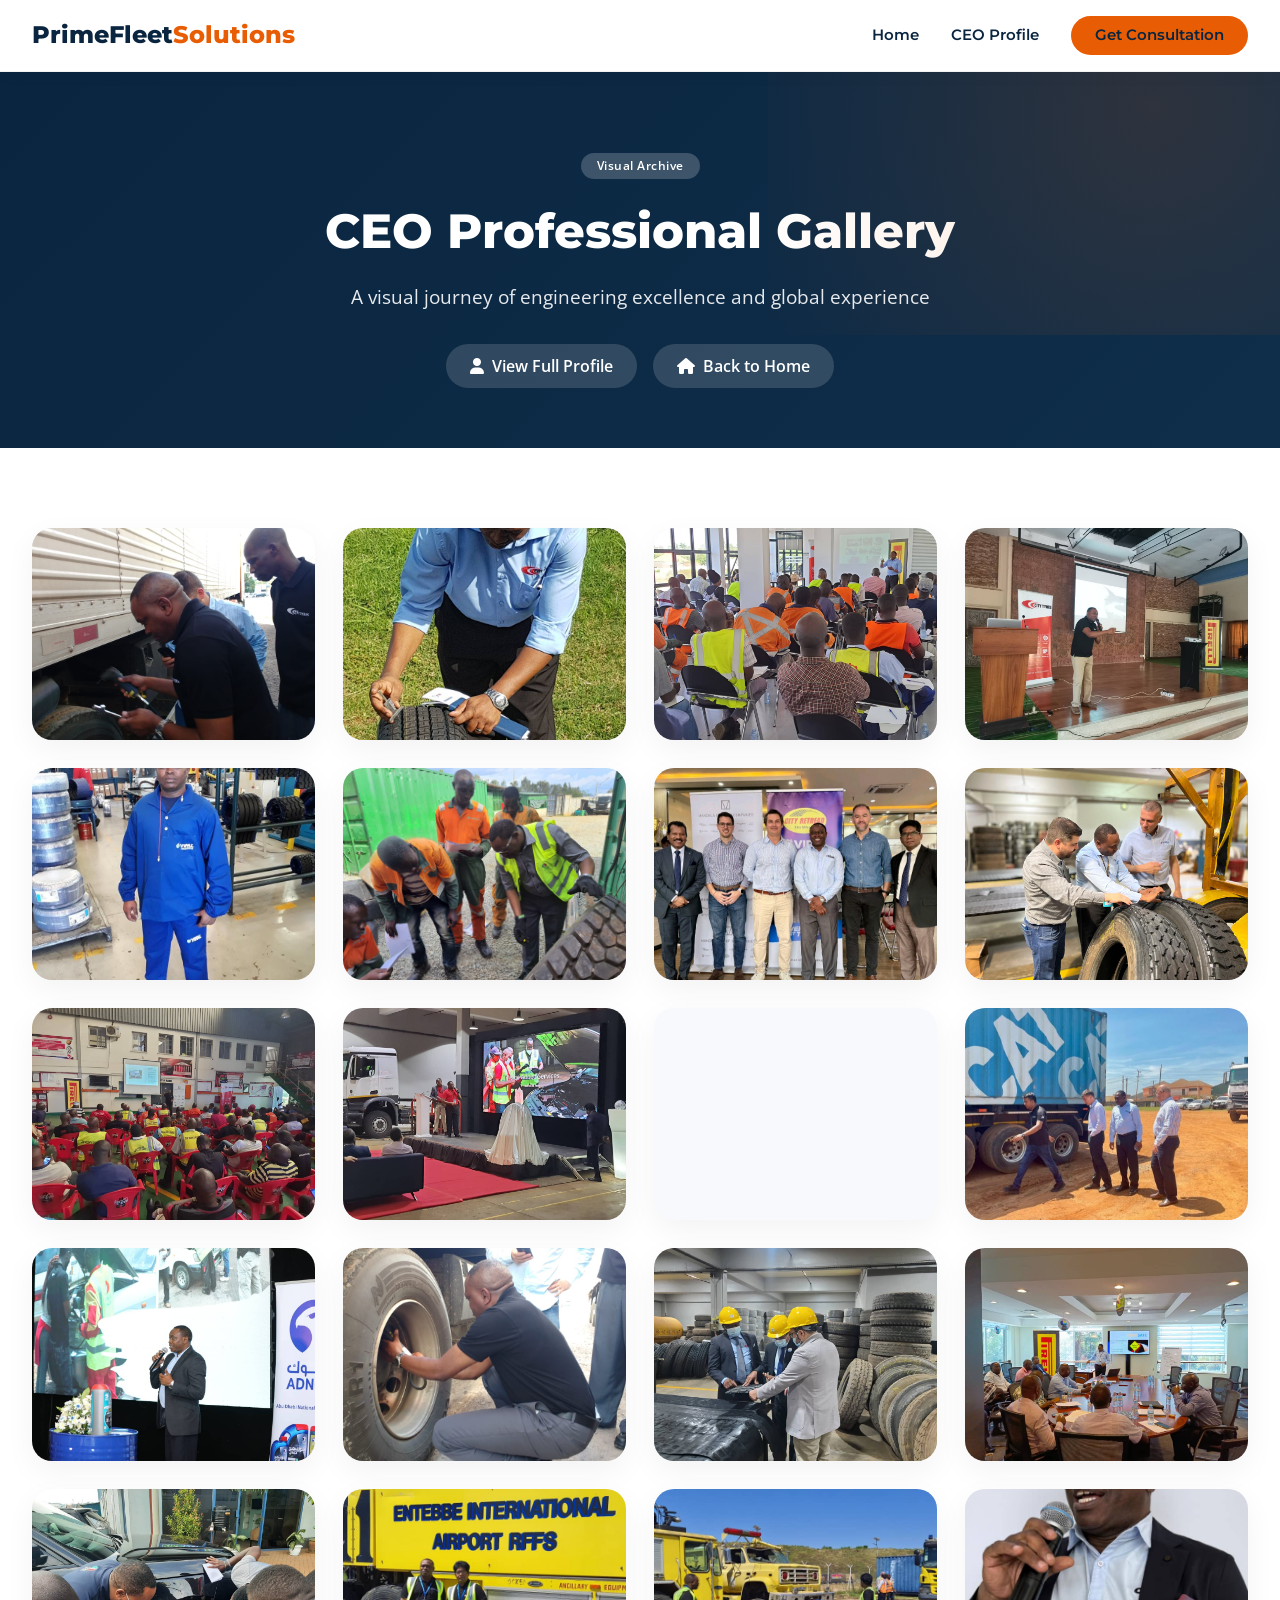
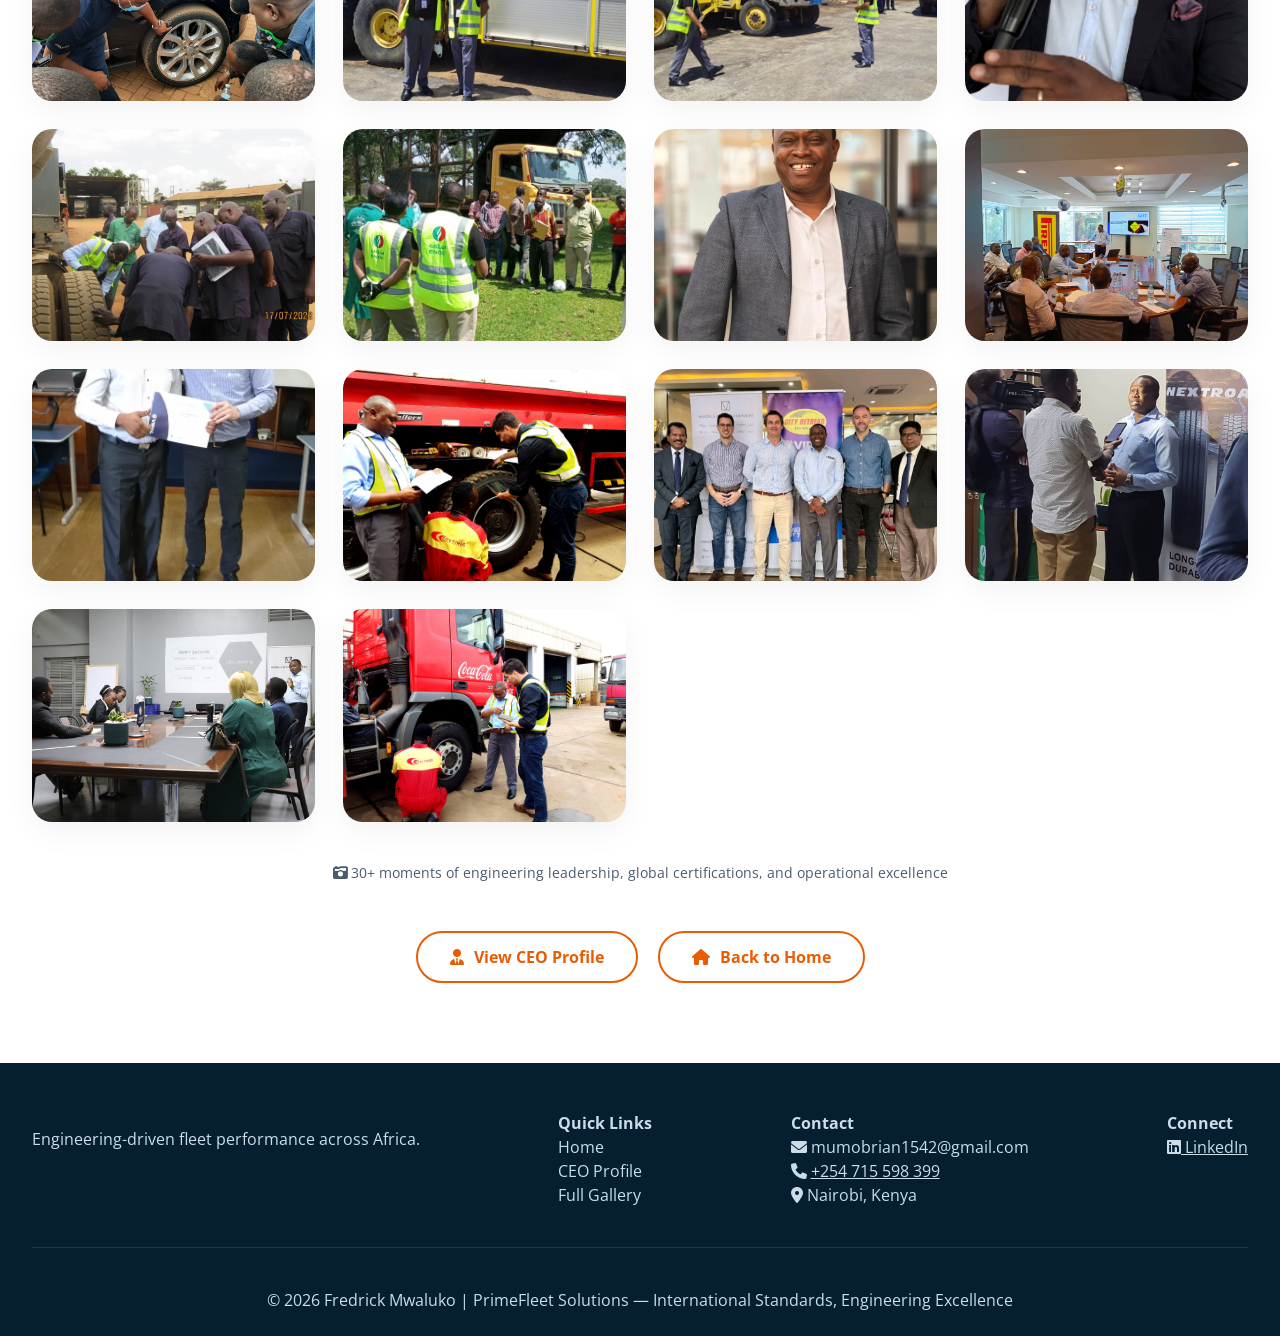
==== ceo-gallery.html @ c5e698d7 "new changes" ====
<!DOCTYPE html>
<html lang="en">
<head>
  <meta charset="UTF-8">
  <meta name="viewport" content="width=device-width, initial-scale=1.0, viewport-fit=cover">
  <title>CEO Professional Gallery | Fredrick Mwaluko | PrimeFleet Solutions</title>
  
  <link href="https://fonts.googleapis.com/css2?family=Montserrat:wght@500;600;700;800;900&family=Open+Sans:wght@300;400;500;600;700&display=swap" rel="stylesheet">
  <link rel="stylesheet" href="https://cdnjs.cloudflare.com/ajax/libs/font-awesome/6.0.0-beta3/css/all.min.css">
  
  <style>
    * {
      margin: 0;
      padding: 0;
      box-sizing: border-box;
    }

    body {
      font-family: 'Open Sans', sans-serif;
      background-color: #ffffff;
      color: #1A2C3E;
      line-height: 1.5;
      scroll-behavior: smooth;
      -webkit-font-smoothing: antialiased;
    }

    /* Typography */
    h1, h2, h3, .logo-text, .nav-links a, .btn {
      font-family: 'Montserrat', sans-serif;
      font-weight: 700;
    }

    .container {
      max-width: 1400px;
      margin: 0 auto;
      padding: 0 32px;
    }

    :root {
      --deep-blue: #0A2540;
      --deep-blue-dark: #051e30;
      --orange: #E85D04;
      --orange-hover: #d35400;
      --gray-light: #F7F9FC;
      --gray-border: #E9EDF2;
      --slate: #4A5B6E;
      --shadow-sm: 0 10px 30px rgba(0,0,0,0.05);
      --shadow-md: 0 20px 40px rgba(0,0,0,0.1);
    }

    /* Navbar */
    .navbar {
      position: sticky;
      top: 0;
      background: rgba(255,255,255,0.98);
      backdrop-filter: blur(8px);
      box-shadow: 0 2px 20px rgba(0,0,0,0.03);
      z-index: 1000;
      padding: 16px 0;
      border-bottom: 1px solid rgba(0,0,0,0.05);
    }

    .nav-container {
      display: flex;
      justify-content: space-between;
      align-items: center;
      flex-wrap: wrap;
    }

    .logo {
      display: flex;
      align-items: center;
      gap: 12px;
      text-decoration: none;
    }

    .logo img {
      width: 42px;
      height: 42px;
      object-fit: contain;
    }

    .logo-text {
      font-size: 1.5rem;
      font-weight: 800;
      color: var(--deep-blue);
    }

    .logo-text span {
      color: var(--orange);
    }

    .nav-links {
      display: flex;
      gap: 32px;
      align-items: center;
    }

    .nav-links a {
      text-decoration: none;
      font-weight: 600;
      color: var(--deep-blue);
      transition: 0.2s;
      font-size: 0.95rem;
    }

    .nav-links a:hover {
      color: var(--orange);
    }

    .btn-primary-sm {
      background: var(--orange);
      color: white;
      border: none;
      padding: 8px 24px;
      border-radius: 40px;
      font-weight: 700;
      cursor: pointer;
      transition: all 0.25s ease;
      text-decoration: none;
      font-size: 0.9rem;
      display: inline-block;
    }

    .btn-primary-sm:hover {
      background: var(--orange-hover);
      transform: translateY(-2px);
    }

    /* Hero Section */
    .gallery-hero {
      background: linear-gradient(135deg, #0A2540 0%, #0F2E4A 100%);
      color: white;
      padding: 80px 0 60px;
      text-align: center;
      position: relative;
      overflow: hidden;
    }

    .gallery-hero::before {
      content: "";
      position: absolute;
      top: -50%;
      right: -20%;
      width: 60%;
      height: 120%;
      background: radial-gradient(circle, rgba(232,93,4,0.15), transparent);
      pointer-events: none;
    }

    .gallery-hero h1 {
      font-size: 3rem;
      font-weight: 800;
      margin-bottom: 16px;
    }

    .gallery-hero .subtitle {
      font-size: 1.2rem;
      opacity: 0.9;
      max-width: 700px;
      margin: 0 auto;
    }

    .back-link {
      display: inline-flex;
      align-items: center;
      gap: 8px;
      background: rgba(255,255,255,0.15);
      padding: 10px 24px;
      border-radius: 40px;
      color: white;
      text-decoration: none;
      margin-top: 32px;
      transition: background 0.2s;
      font-weight: 600;
    }

    .back-link:hover {
      background: rgba(255,255,255,0.25);
    }

    /* Gallery Grid */
    .gallery-section {
      padding: 80px 0;
      background: #ffffff;
    }

    .gallery-grid {
      display: grid;
      grid-template-columns: repeat(4, 1fr);
      gap: 28px;
    }

    /* Gallery Item */
    .gallery-item {
      position: relative;
      border-radius: 20px;
      overflow: hidden;
      box-shadow: var(--shadow-sm);
      cursor: pointer;
      background: var(--gray-light);
      transition: all 0.4s cubic-bezier(0.2, 0.9, 0.4, 1.1);
      aspect-ratio: 4 / 3;
    }

    .gallery-item img {
      width: 100%;
      height: 100%;
      object-fit: cover;
      display: block;
      transition: transform 0.6s ease;
    }

    .gallery-item:hover {
      transform: translateY(-6px);
      box-shadow: var(--shadow-md);
    }

    .gallery-item:hover img {
      transform: scale(1.05);
    }

    .gallery-overlay {
      position: absolute;
      bottom: 0;
      left: 0;
      right: 0;
      background: linear-gradient(to top, rgba(10,37,64,0.85), transparent);
      padding: 20px 16px 12px;
      transform: translateY(100%);
      transition: transform 0.3s ease;
      pointer-events: none;
    }

    .gallery-item:hover .gallery-overlay {
      transform: translateY(0);
    }

    .gallery-caption {
      color: white;
      font-size: 0.85rem;
      font-weight: 600;
      letter-spacing: 0.3px;
      display: flex;
      align-items: center;
      gap: 8px;
    }

    .gallery-caption i {
      font-size: 0.75rem;
      color: var(--orange);
    }

    /* Lightbox Modal */
    .lightbox-modal {
      position: fixed;
      top: 0;
      left: 0;
      width: 100%;
      height: 100%;
      background: rgba(0, 0, 0, 0.94);
      z-index: 10000;
      display: flex;
      align-items: center;
      justify-content: center;
      cursor: pointer;
      animation: fadeIn 0.25s ease;
      backdrop-filter: blur(4px);
    }

    .lightbox-close {
      position: absolute;
      top: 25px;
      right: 35px;
      color: white;
      font-size: 2.5rem;
      cursor: pointer;
      z-index: 10001;
      transition: transform 0.2s, opacity 0.2s;
      opacity: 0.8;
    }

    .lightbox-close:hover {
      transform: scale(1.1);
      opacity: 1;
    }

    .lightbox-image-container {
      max-width: 90vw;
      max-height: 90vh;
      display: flex;
      align-items: center;
      justify-content: center;
    }

    .lightbox-image {
      max-width: 100%;
      max-height: 90vh;
      border-radius: 12px;
      box-shadow: 0 20px 40px rgba(0,0,0,0.4);
      object-fit: contain;
    }

    .lightbox-caption {
      position: absolute;
      bottom: 25px;
      left: 0;
      right: 0;
      text-align: center;
      color: rgba(255,255,255,0.9);
      font-size: 0.9rem;
      background: rgba(0,0,0,0.6);
      padding: 8px 20px;
      width: fit-content;
      margin: 0 auto;
      border-radius: 40px;
      font-weight: 500;
      backdrop-filter: blur(5px);
    }

    @keyframes fadeIn {
      from { opacity: 0; }
      to { opacity: 1; }
    }

    /* Footer */
    footer {
      background: var(--deep-blue-dark);
      color: #cbdde9;
      padding: 48px 0 24px;
    }

    .footer-content {
      display: flex;
      justify-content: space-between;
      flex-wrap: wrap;
      gap: 40px;
    }

    .footer-bottom {
      text-align: center;
      padding-top: 40px;
      border-top: 1px solid rgba(255,255,255,0.1);
      margin-top: 40px;
    }

    /* Responsive */
    @media (max-width: 1200px) {
      .gallery-grid {
        grid-template-columns: repeat(3, 1fr);
        gap: 24px;
      }
    }

    @media (max-width: 900px) {
      .container {
        padding: 0 24px;
      }
      .gallery-hero h1 {
        font-size: 2.2rem;
      }
      .gallery-grid {
        grid-template-columns: repeat(2, 1fr);
        gap: 20px;
      }
      .nav-links {
        gap: 20px;
      }
    }

    @media (max-width: 600px) {
      .gallery-grid {
        grid-template-columns: 1fr;
        gap: 24px;
      }
      .nav-links a {
        font-size: 0.85rem;
      }
      .logo-text {
        font-size: 1.2rem;
      }
    }

    .btn-back-bottom {
      text-align: center;
      margin-top: 48px;
    }

    .btn-outline-back {
      display: inline-flex;
      align-items: center;
      gap: 10px;
      background: transparent;
      border: 2px solid var(--orange);
      color: var(--orange);
      padding: 12px 32px;
      border-radius: 40px;
      font-weight: 700;
      text-decoration: none;
      transition: all 0.2s;
    }

    .btn-outline-back:hover {
      background: var(--orange);
      color: white;
    }

    .section-badge {
      display: inline-block;
      background: var(--gray-light);
      border-radius: 40px;
      padding: 4px 16px;
      font-size: 0.75rem;
      font-weight: 600;
      color: var(--orange);
      margin-bottom: 16px;
      letter-spacing: 0.5px;
    }

    .stat-note {
      text-align: center;
      margin-top: 40px;
      color: var(--slate);
      font-size: 0.9rem;
    }
  </style>
</head>
<body>

  <!-- Navigation with links to all pages -->
  <nav class="navbar">
    <div class="container nav-container">
      <a href="index.html" class="logo">
        <img src="image 1.png" alt="PrimeFleet Logo" onerror="this.style.display='none'">
        <div class="logo-text">PrimeFleet<span>Solutions</span></div>
      </a>
      <div class="nav-links">
        <a href="index.html">Home</a>
        <a href="ceos-profile.html">CEO Profile</a>
        <a href="ceos-profile.html#contact" class="btn-primary-sm">Get Consultation</a>
      </div>
    </div>
  </nav>

  <!-- Hero Header -->
  <div class="gallery-hero">
    <div class="container">
      <div class="section-badge" style="background: rgba(255,255,255,0.2); color: white;">Visual Archive</div>
      <h1>CEO Professional Gallery</h1>
      <p class="subtitle">A visual journey of engineering excellence and global experience</p>
      <div style="display: flex; gap: 16px; justify-content: center; flex-wrap: wrap;">
        <a href="ceo-profile.html" class="back-link"><i class="fas fa-user"></i> View Full Profile</a>
        <a href="index.html" class="back-link"><i class="fas fa-home"></i> Back to Home</a>
      </div>
    </div>
  </div>

  <!-- Gallery Section -->
  <section class="gallery-section">
    <div class="container">
      <div class="gallery-grid" id="galleryGrid">
        <!-- 30 professional images with captions -->
        <div class="gallery-item" data-caption="Fleet Inspection – Kenya">
          <img src="image 36.jpeg" alt="Fredrick Mwaluko conducting fleet inspection in Kenya" loading="lazy" onerror="this.src='https://placehold.co/600x450/0A2540/FFFFFF?text=Fleet+Inspection'">
          <div class="gallery-overlay"><div class="gallery-caption"><i class="fas fa-hard-hat"></i></div></div>
        </div>
        <div class="gallery-item" data-caption="International Certification – ENOC Dubai">
          <img src="image 37.jpeg" alt="Fredrick receiving ENOC certification in Dubai" loading="lazy" onerror="this.src='https://placehold.co/600x450/0A2540/FFFFFF?text=ENOC+Certification'">
          <div class="gallery-overlay"><div class="gallery-caption"><i class="fas fa-award"></i></div></div>
        </div>
        <div class="gallery-item" data-caption="Tyre Engineering Workshop – South Africa">
          <img src="image 38.jpeg" alt="Bridgestone tyre management training South Africa" loading="lazy" onerror="this.src='https://placehold.co/600x450/0A2540/FFFFFF?text=Bridgestone+Training'">
          <div class="gallery-overlay"><div class="gallery-caption"><i class="fas fa-chalkboard-user"></i></div></div>
        </div>
        <div class="gallery-item" data-caption="Keynote Speech – Transport Summit">
          <img src="IMAGE 19.jpeg" alt="Fredrick Mwaluko speaking at African transport summit" loading="lazy" onerror="this.src='https://placehold.co/600x450/0A2540/FFFFFF?text=Leadership+Summit'">
          <div class="gallery-overlay"><div class="gallery-caption"><i class="fas fa-microphone-alt"></i></div></div>
        </div>
        <div class="gallery-item" data-caption="Vipal Retreading Training – Brazil">
          <img src="IMAGE 7.jpeg" alt="Vipal Borrachas retreading course Brazil" loading="lazy" onerror="this.src='https://placehold.co/600x450/0A2540/FFFFFF?text=Vipal+Brazil'">
          <div class="gallery-overlay"><div class="gallery-caption"><i class="fas fa-sync-alt"></i> </div></div>
        </div>
        <div class="gallery-item" data-caption="On-Site Tyre Diagnostics">
          <img src="IMAGE 34.jpeg" alt="Tyre failure analysis at logistics depot" loading="lazy" onerror="this.src='https://placehold.co/600x450/0A2540/FFFFFF?text=Tyre+Forensics'">
          <div class="gallery-overlay"><div class="gallery-caption"><i class="fas fa-search"></i></div></div>
        </div>
        <div class="gallery-item" data-caption="Mandela Group Technical Review">
          <img src="image 39.jpeg" alt="Technical meeting at Mandela Group headquarters" loading="lazy" onerror="this.src='https://placehold.co/600x450/0A2540/FFFFFF?text=Mandela+Group'">
          <div class="gallery-overlay"><div class="gallery-caption"><i class="fas fa-chart-line"></i> Performance Review</div></div>
        </div>
        <div class="gallery-item" data-caption="Pirelli Tyre Campus – Turkey">
          <img src="IMAGE 30.jpeg" alt="Pirelli tyre engineering training Turkey" loading="lazy" onerror="this.src='https://placehold.co/600x450/0A2540/FFFFFF?text=Pirelli+Campus'">
          <div class="gallery-overlay"><div class="gallery-caption"><i class="fas fa-industry"></i> Pirelli Campus – Turkey</div></div>
        </div>
        <div class="gallery-item" data-caption="Driver Safety Workshop">
          <img src="IMAGE 24.jpeg" alt="Fredrick leading driver safety training session" loading="lazy" onerror="this.src='https://placehold.co/600x450/0A2540/FFFFFF?text=Driver+Safety'">
          <div class="gallery-overlay"><div class="gallery-caption"><i class="fas fa-shield-alt"></i> Safety Workshop</div></div>
        </div>
        <div class="gallery-item" data-caption="PrimeFleet Consulting Session">
          <img src="image 40.jpeg" alt="CEO consulting for logistics optimization" loading="lazy" onerror="this.src='https://placehold.co/600x450/0A2540/FFFFFF?text=Fleet+Consulting'">
          <div class="gallery-overlay"><div class="gallery-caption"><i class="fas fa-handshake"></i> Strategic Consulting</div></div>
        </div>
        <div class="gallery-item" data-caption="">
          <img src="image 6.jpeg" alt="Kumho tyre technical training South Africa" loading="lazy" onerror="this.src='https://placehold.co/600x450/0A2540/FFFFFF?text=Kumho+Africa'">
          <div class="gallery-overlay"><div class="gallery-caption"><i class="fas fa-certificate"></i> </div></div>
        </div>
        <div class="gallery-item" data-caption="Mercedes-Benz Truck Systems">
          <img src="image 42.jpeg" alt="Mercedes-Benz truck systems training Tanzania" loading="lazy" onerror="this.src='https://placehold.co/600x450/0A2540/FFFFFF?text=Mercedes+Truck'">
          <div class="gallery-overlay"><div class="gallery-caption"><i class="fas fa-truck"></i> MB Truck Systems</div></div>
        </div>
        <div class="gallery-item" data-caption="CPK Analysis Presentation">
          <img src="IMAGE 21.jpeg" alt="Cost per kilometer strategy presentation" loading="lazy" onerror="this.src='https://placehold.co/600x450/0A2540/FFFFFF?text=CPK+Strategy'">
          <div class="gallery-overlay"><div class="gallery-caption"><i class="fas fa-chart-simple"></i> CPK Optimization</div></div>
        </div>
        <div class="gallery-item" data-caption="Field Work – East Africa">
          <img src="image 43.jpeg" alt="Fredrick inspecting fleet in East Africa field operation" loading="lazy" onerror="this.src='https://placehold.co/600x450/0A2540/FFFFFF?text=Field+Work'">
          <div class="gallery-overlay"><div class="gallery-caption"><i class="fas fa-map-marker-alt"></i> Field Ops – Tanzania</div></div>
        </div>
        <div class="gallery-item" data-caption="Retreading Plant Tour">
          <img src="image 44.jpeg" alt="Vipal retreading facility tour" loading="lazy" onerror="this.src='https://placehold.co/600x450/0A2540/FFFFFF?text=Retreading+Plant'">
          <div class="gallery-overlay"><div class="gallery-caption"><i class="fas fa-factory"></i> Retread Facility</div></div>
        </div>
        <div class="gallery-item" data-caption="International Fleet Conference">
          <img src="image 45.jpeg" alt="CEO panel discussion at global fleet conference" loading="lazy" onerror="this.src='https://placehold.co/600x450/0A2540/FFFFFF?text=Fleet+Conference'">
          <div class="gallery-overlay"><div class="gallery-caption"><i class="fas fa-globe"></i> Global Fleet Forum</div></div>
        </div>
        <div class="gallery-item" data-caption="">
          <img src="image 46.jpeg" alt="Tyre lifecycle assessment workshop" loading="lazy" onerror="this.src='https://placehold.co/600x450/0A2540/FFFFFF?text=Tyre+Lifecycle'">
          <div class="gallery-overlay"><div class="gallery-caption"><i class="fas fa-chart-gantt"></i> </div></div>
        </div>
        <div class="gallery-item" data-caption="">
          <img src="IMAGE 28.jpeg" alt="Fredrick receiving industry excellence award" loading="lazy" onerror="this.src='https://placehold.co/600x450/0A2540/FFFFFF?text=Industry+Award'">
          <div class="gallery-overlay"><div class="gallery-caption"><i class="fas fa-trophy"></i></div></div>
        </div>
        <div class="gallery-item" data-caption="Fleet  Review">
          <img src="image 47.jpeg" alt="Fleet telematics data analysis" loading="lazy" onerror="this.src='https://placehold.co/600x450/0A2540/FFFFFF?text=Telematics'">
          <div class="gallery-overlay"><div class="gallery-caption"><i class="fas fa-microchip"></i></div></div>
        </div>
        <div class="gallery-item" data-caption="PrimeFleet Team Leadership">
          <img src="IMAGE 2.jpeg" alt="CEO leading PrimeFleet team meeting" loading="lazy" onerror="this.src='https://placehold.co/600x450/0A2540/FFFFFF?text=Team+Leadership'">
          <div class="gallery-overlay"><div class="gallery-caption"><i class="fas fa-users"></i> Leadership Moment</div></div>
        </div>
        <div class="gallery-item" data-caption="Mining Fleet Optimization">
          <img src="image 48.jpeg" alt="Heavy duty mining fleet assessment" loading="lazy" onerror="this.src='https://placehold.co/600x450/0A2540/FFFFFF?text=Mining+Fleet'">
          <div class="gallery-overlay"><div class="gallery-caption"><i class="fas fa-hard-hat"></i></div></div>
        </div>
        <div class="gallery-item" data-caption="ENOC ">
          <img src="image 49.jpeg" alt="ENOC lubrication technical session Dubai" loading="lazy" onerror="this.src='https://placehold.co/600x450/0A2540/FFFFFF?text=ENOC+Lubrication'">
          <div class="gallery-overlay"><div class="gallery-caption"><i class="fas fa-oil-can"></i></div></div>
        </div>
        <div class="gallery-item" data-caption="Cross-Border Transport Forum">
          <img src="IMAGE 15.jpeg" alt="East African cross-border logistics forum" loading="lazy" onerror="this.src='https://placehold.co/600x450/0A2540/FFFFFF?text=Transport+Forum'">
          <div class="gallery-overlay"><div class="gallery-caption"><i class="fas fa-border-all"></i> Cross-Border Ops</div></div>
        </div>
        <div class="gallery-item" data-caption="Technical Workshop – Safety Systems">
          <img src="image 41.jpeg" alt="Fleet safety systems installation training" loading="lazy" onerror="this.src='https://placehold.co/600x450/0A2540/FFFFFF?text=Safety+Systems'">
          <div class="gallery-overlay"><div class="gallery-caption"><i class="fas fa-car-crash"></i> Safety Protocols</div></div>
        </div>
        <div class="gallery-item" data-caption="Global Certification Achievement">
          <img src="image 50.jpeg" alt="Fredrick with international certification cohort" loading="lazy" onerror="this.src='https://placehold.co/600x450/0A2540/FFFFFF?text=Global+Cert'">
          <div class="gallery-overlay"><div class="gallery-caption"><i class="fas fa-graduation-cap"></i> Certifications</div></div>
        </div>
        <div class="gallery-item" data-caption="Fleet Maintenance Audit">
          <img src="image 51.jpeg" alt="Comprehensive fleet maintenance audit" loading="lazy" onerror="this.src='https://placehold.co/600x450/0A2540/FFFFFF?text=Maintenance+Audit'">
          <div class="gallery-overlay"><div class="gallery-caption"><i class="fas fa-clipboard-list"></i> Audit Excellence</div></div>
        </div>
        <div class="gallery-item" data-caption="PrimeFleet Solutions Launch">
          <img src="image 39.jpeg" alt="PrimeFleet Solutions corporate launch event" loading="lazy" onerror="this.src='https://placehold.co/600x450/0A2540/FFFFFF?text=Company+Launch'">
          <div class="gallery-overlay"><div class="gallery-caption"><i class="fas fa-rocket"></i> PrimeFleet Launch</div></div>
        </div>
        <div class="gallery-item" data-caption="Fleet Cost Efficiency Summit">
          <img src="IMAGE 17.jpeg" alt="Speaking at fleet cost efficiency summit" loading="lazy" onerror="this.src='https://placehold.co/600x450/0A2540/FFFFFF?text=Cost+Summit'">
          <div class="gallery-overlay"><div class="gallery-caption"><i class="fas fa-chart-pie"></i> Cost Efficiency</div></div>
        </div>
        <div class="gallery-item" data-caption="Mentorship Session – Young Engineers">
          <img src="IMAGE 10.jpg" alt="Fredrick mentoring young fleet engineers" loading="lazy" onerror="this.src='https://placehold.co/600x450/0A2540/FFFFFF?text=Mentorship'">
          <div class="gallery-overlay"><div class="gallery-caption"><i class="fas fa-chalkboard"></i> Engineering Mentorship</div></div>
        </div>
        <div class="gallery-item" data-caption="Strategic Partner Meeting">
          <img src="image 52.jpeg" alt="Meeting with international partners" loading="lazy" onerror="this.src='https://placehold.co/600x450/0A2540/FFFFFF?text=Global+Partners'">
          <div class="gallery-overlay"><div class="gallery-caption"><i class="fas fa-handshake"></i> Industry Partnership</div></div>
        </div>
      </div>

      <div class="stat-note">
        <i class="fas fa-camera-retro"></i> 30+ moments of engineering leadership, global certifications, and operational excellence
      </div>

      <div class="btn-back-bottom">
        <a href="ceo-profile.html" class="btn-outline-back"><i class="fas fa-user-tie"></i> View CEO Profile</a>
        <a href="index.html" class="btn-outline-back" style="margin-left: 16px;"><i class="fas fa-home"></i> Back to Home</a>
      </div>
    </div>
  </section>

  <!-- Footer -->
  <footer>
    <div class="container">
      <div class="footer-content">
        <div>
          <img src="image 1.png" alt="PrimeFleet Logo" style="height: 40px;" onerror="this.style.display='none'">
          <p style="margin-top: 16px;">Engineering-driven fleet performance across Africa.</p>
        </div>
        <div>
          <h4>Quick Links</h4>
          <p><a href="index.html" style="color: #cbdde9; text-decoration: none;">Home</a></p>
          <p><a href="ceos-profile.html" style="color: #cbdde9; text-decoration: none;">CEO Profile</a></p>
          <p><a href="ceo-gallery.html" style="color: #cbdde9; text-decoration: none;">Full Gallery</a></p>
        </div>
        <div>
          <h4>Contact</h4>
          <p><i class="fas fa-envelope"></i> mumobrian1542@gmail.com</p>
          <p><i class="fas fa-phone"></i> <a href="tel:+254715598399" style="color: #cbdde9;">+254 715 598 399</a></p>
          <p><i class="fas fa-map-marker-alt"></i> Nairobi, Kenya</p>
        </div>
        <div>
          <h4>Connect</h4>
          <p><a href="https://www.linkedin.com/in/fredrick-mwaluko-97ba1170/" target="_blank" style="color: #cbdde9;"><i class="fab fa-linkedin"></i> LinkedIn</a></p>
        </div>
      </div>
      <div class="footer-bottom">
        &copy; 2026 Fredrick Mwaluko | PrimeFleet Solutions — International Standards, Engineering Excellence
      </div>
    </div>
  </footer>

  <!-- Lightbox JavaScript -->
  <script>
    (function() {
      const galleryItems = document.querySelectorAll('.gallery-item');
      let currentIndex = 0;
      let lightboxActive = false;

      function openLightbox(index) {
        if (!galleryItems.length) return;
        currentIndex = Math.min(Math.max(0, index), galleryItems.length - 1);
        const targetItem = galleryItems[currentIndex];
        const imgSrc = targetItem.querySelector('img')?.src || '';
        const captionText = targetItem.getAttribute('data-caption') || 
                            targetItem.querySelector('.gallery-caption')?.innerText?.replace(/[^\w\s]/g, '') || 
                            'Professional Moment';

        const modal = document.createElement('div');
        modal.className = 'lightbox-modal';
        modal.innerHTML = `
          <span class="lightbox-close">&times;</span>
          <div class="lightbox-image-container">
            <img class="lightbox-image" src="${imgSrc}" alt="CEO Gallery Image">
          </div>
          <div class="lightbox-caption">${captionText}</div>
        `;
        document.body.appendChild(modal);
        document.body.style.overflow = 'hidden';
        lightboxActive = true;

        const closeLightbox = () => {
          if (modal) modal.remove();
          document.body.style.overflow = '';
          lightboxActive = false;
          document.removeEventListener('keydown', keyHandler);
        };

        modal.addEventListener('click', (e) => {
          if (e.target === modal) closeLightbox();
        });
        modal.querySelector('.lightbox-close').addEventListener('click', closeLightbox);

        const keyHandler = (e) => {
          if (!lightboxActive) return;
          if (e.key === 'Escape') {
            closeLightbox();
          } else if (e.key === 'ArrowLeft') {
            navigateGallery(-1, modal);
          } else if (e.key === 'ArrowRight') {
            navigateGallery(1, modal);
          }
        };
        document.addEventListener('keydown', keyHandler);

        function navigateGallery(delta, currentModal) {
          let newIndex = currentIndex + delta;
          if (newIndex < 0) newIndex = galleryItems.length - 1;
          if (newIndex >= galleryItems.length) newIndex = 0;
          currentIndex = newIndex;
          const newItem = galleryItems[currentIndex];
          const newImgSrc = newItem.querySelector('img')?.src || '';
          const newCaption = newItem.getAttribute('data-caption') || 
                              newItem.querySelector('.gallery-caption')?.innerText?.replace(/[^\w\s]/g, '') || 
                              'Gallery Image';
          
          const imgElement = currentModal.querySelector('.lightbox-image');
          const captionDiv = currentModal.querySelector('.lightbox-caption');
          if (imgElement) {
            imgElement.src = newImgSrc;
            imgElement.alt = newCaption;
          }
          if (captionDiv) captionDiv.innerText = newCaption;
        }

        const lightboxImg = modal.querySelector('.lightbox-image');
        if (lightboxImg) {
          lightboxImg.addEventListener('click', (e) => {
            e.stopPropagation();
            navigateGallery(1, modal);
          });
        }
      }

      galleryItems.forEach((item, idx) => {
        item.addEventListener('click', (e) => {
          e.stopPropagation();
          openLightbox(idx);
        });
      });
    })();
  </script>
</body>
</html>
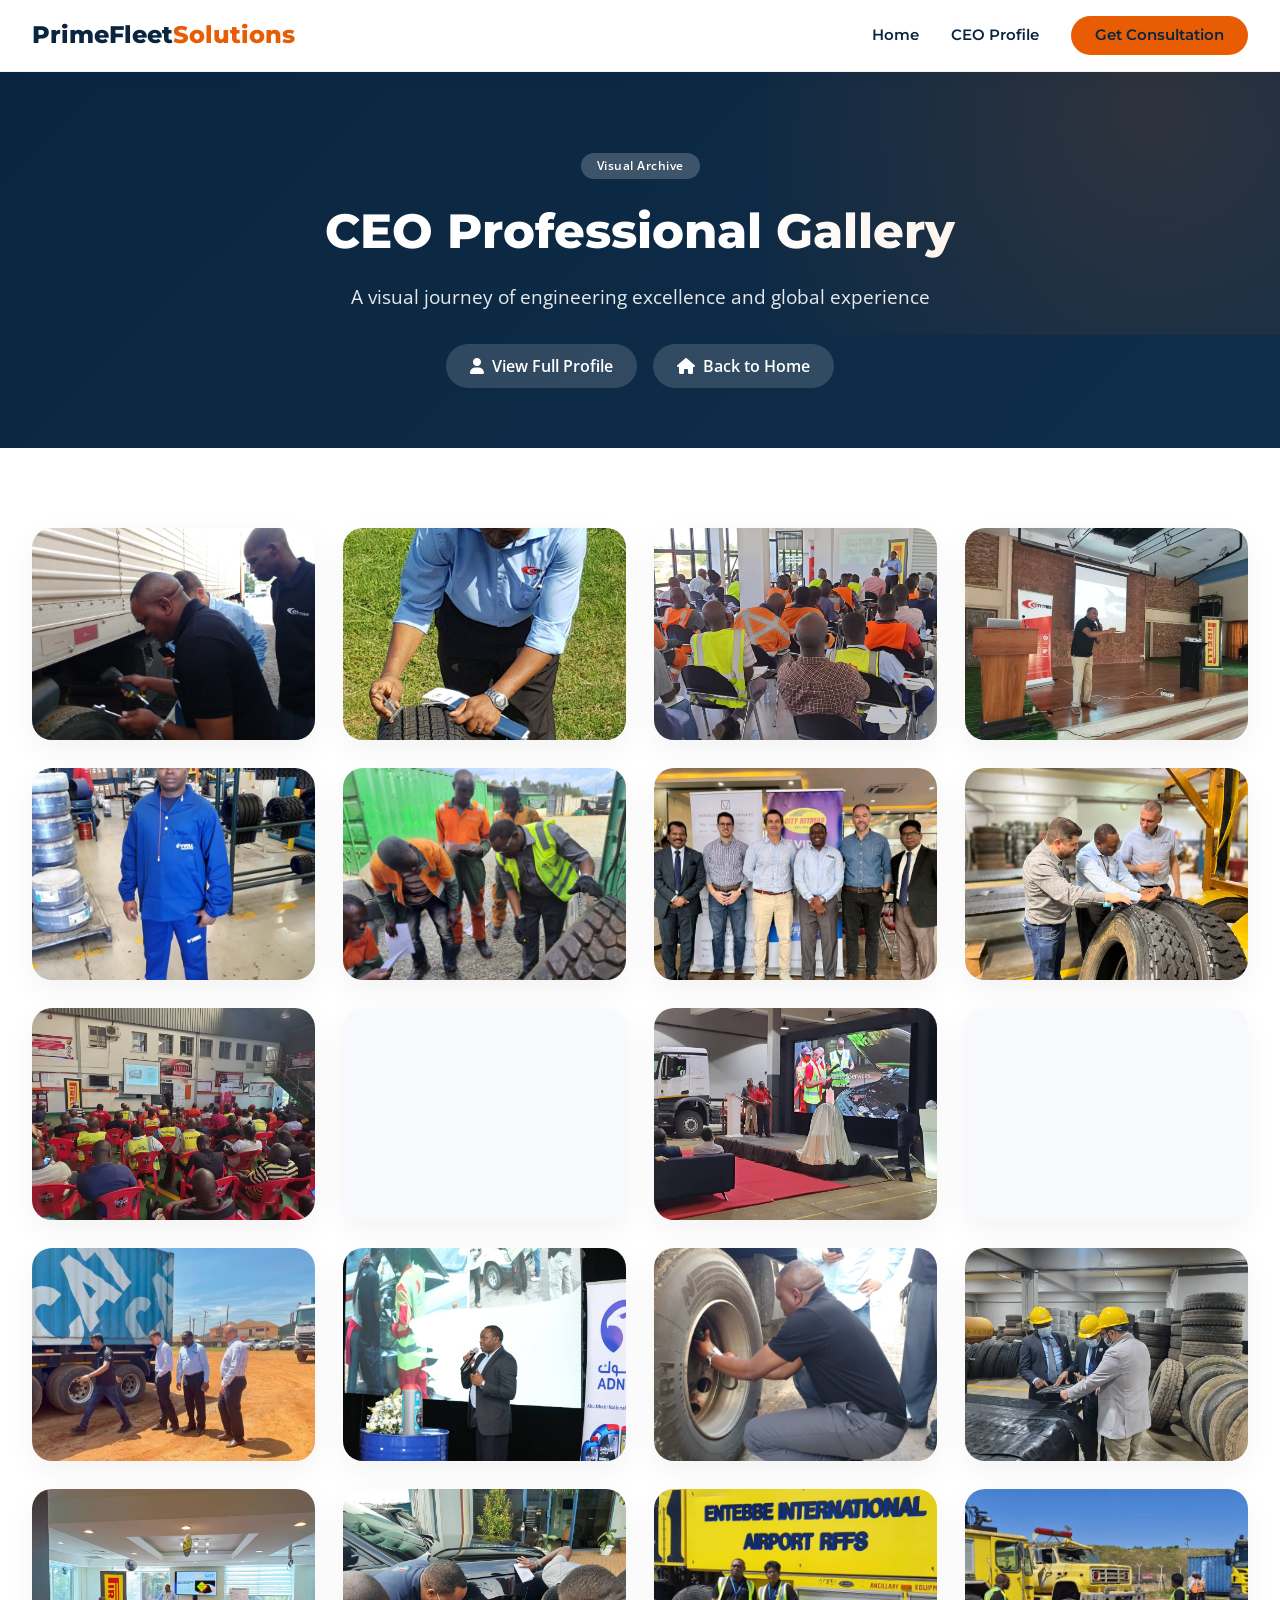
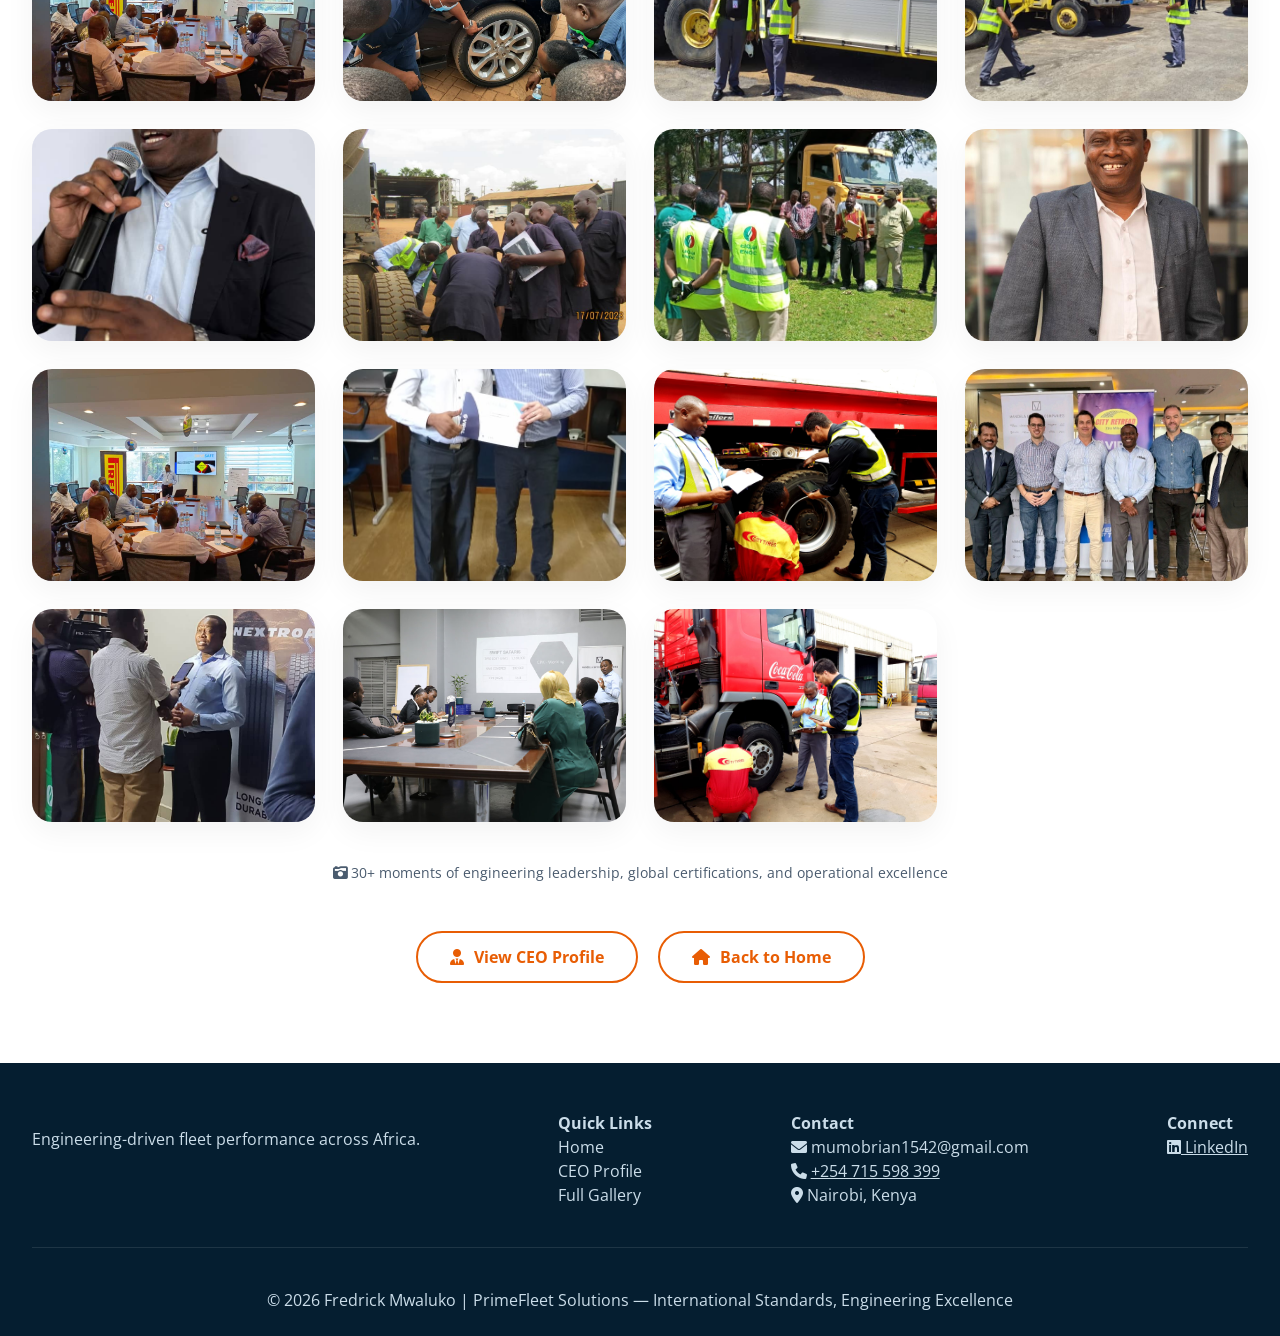
==== commit 3bc07dde: "NEW COMMIT" ====
--- a/ceo-gallery.html
+++ b/ceo-gallery.html
@@ -436,8 +436,8 @@
       </a>
       <div class="nav-links">
         <a href="index.html">Home</a>
-        <a href="ceos-profile.html">CEO Profile</a>
-        <a href="ceos-profile.html#contact" class="btn-primary-sm">Get Consultation</a>
+        <a href="ceo-profile.html">CEO Profile</a>
+        <a href="ceo-profile.html#contact" class="btn-primary-sm">Get Consultation</a>
       </div>
     </div>
   </nav>
@@ -464,7 +464,7 @@
           <img src="image 36.jpeg" alt="Fredrick Mwaluko conducting fleet inspection in Kenya" loading="lazy" onerror="this.src='https://placehold.co/600x450/0A2540/FFFFFF?text=Fleet+Inspection'">
           <div class="gallery-overlay"><div class="gallery-caption"><i class="fas fa-hard-hat"></i></div></div>
         </div>
-        <div class="gallery-item" data-caption="International Certification – ENOC Dubai">
+        <div class="gallery-item" data-caption="On-site inspection">
           <img src="image 37.jpeg" alt="Fredrick receiving ENOC certification in Dubai" loading="lazy" onerror="this.src='https://placehold.co/600x450/0A2540/FFFFFF?text=ENOC+Certification'">
           <div class="gallery-overlay"><div class="gallery-caption"><i class="fas fa-award"></i></div></div>
         </div>
@@ -488,13 +488,17 @@
           <img src="image 39.jpeg" alt="Technical meeting at Mandela Group headquarters" loading="lazy" onerror="this.src='https://placehold.co/600x450/0A2540/FFFFFF?text=Mandela+Group'">
           <div class="gallery-overlay"><div class="gallery-caption"><i class="fas fa-chart-line"></i> Performance Review</div></div>
         </div>
-        <div class="gallery-item" data-caption="Pirelli Tyre Campus – Turkey">
+        <div class="gallery-item" data-caption="Retread Quality Review with Vipal Technical Team">
           <img src="IMAGE 30.jpeg" alt="Pirelli tyre engineering training Turkey" loading="lazy" onerror="this.src='https://placehold.co/600x450/0A2540/FFFFFF?text=Pirelli+Campus'">
-          <div class="gallery-overlay"><div class="gallery-caption"><i class="fas fa-industry"></i> Pirelli Campus – Turkey</div></div>
+          <div class="gallery-overlay"><div class="gallery-caption"><i class="fas fa-industry"></i> Retread Quality Review with Vipal Technical Team </div></div>
         </div>
         <div class="gallery-item" data-caption="Driver Safety Workshop">
           <img src="IMAGE 24.jpeg" alt="Fredrick leading driver safety training session" loading="lazy" onerror="this.src='https://placehold.co/600x450/0A2540/FFFFFF?text=Driver+Safety'">
           <div class="gallery-overlay"><div class="gallery-caption"><i class="fas fa-shield-alt"></i> Safety Workshop</div></div>
+        </div>
+          <div class="gallery-item" data-caption="Pirelli Tyre Campus-Turkey ">
+          <img src="IMAGE 54.jpeg" alt="Fredrick leading driver safety training session" loading="lazy" onerror="this.src='https://placehold.co/600x450/0A2540/FFFFFF?text=Driver+Safety'">
+          <div class="gallery-overlay"><div class="gallery-caption"><i class="fas fa-shield-alt"></i>Pirelli Tyre Campus-Turkey</div></div>
         </div>
         <div class="gallery-item" data-caption="PrimeFleet Consulting Session">
           <img src="image 40.jpeg" alt="CEO consulting for logistics optimization" loading="lazy" onerror="this.src='https://placehold.co/600x450/0A2540/FFFFFF?text=Fleet+Consulting'">
@@ -604,7 +608,7 @@
         <div>
           <h4>Quick Links</h4>
           <p><a href="index.html" style="color: #cbdde9; text-decoration: none;">Home</a></p>
-          <p><a href="ceos-profile.html" style="color: #cbdde9; text-decoration: none;">CEO Profile</a></p>
+          <p><a href="ceo-profile.html" style="color: #cbdde9; text-decoration: none;">CEO Profile</a></p>
           <p><a href="ceo-gallery.html" style="color: #cbdde9; text-decoration: none;">Full Gallery</a></p>
         </div>
         <div>
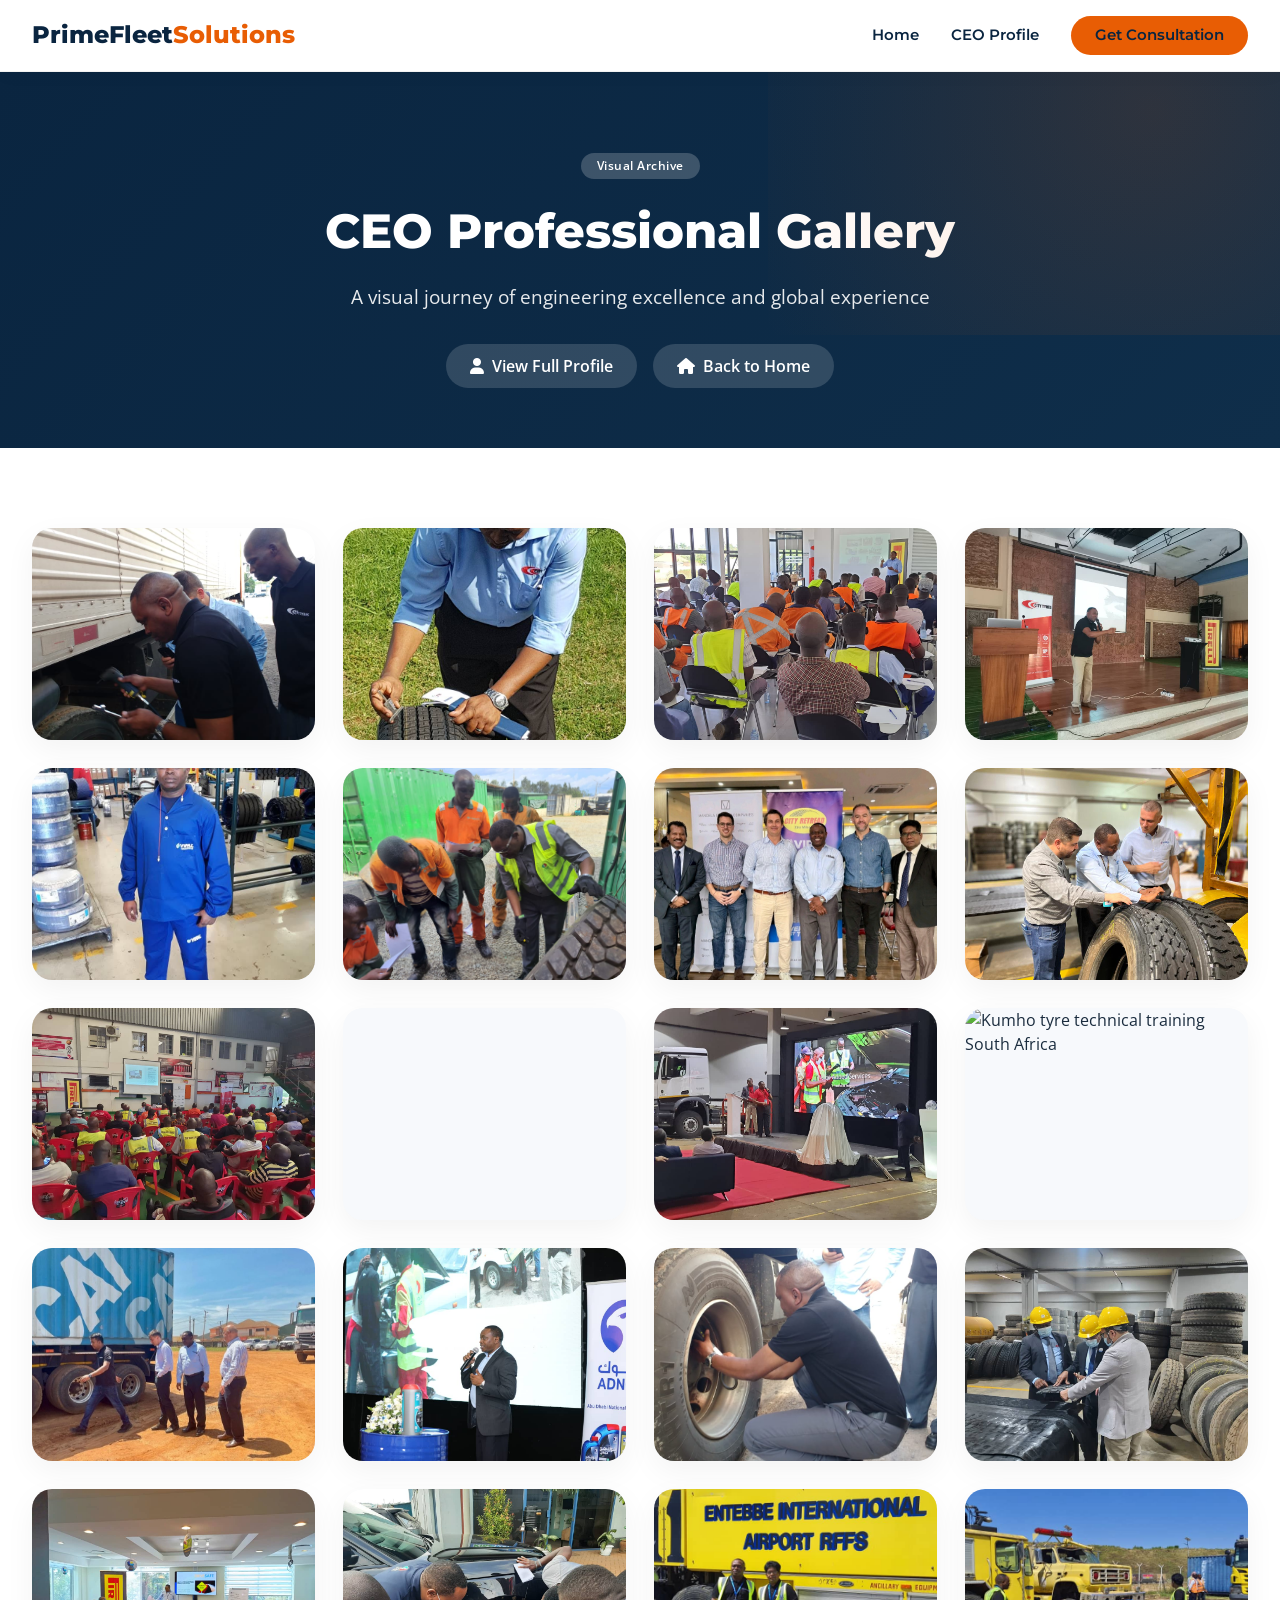
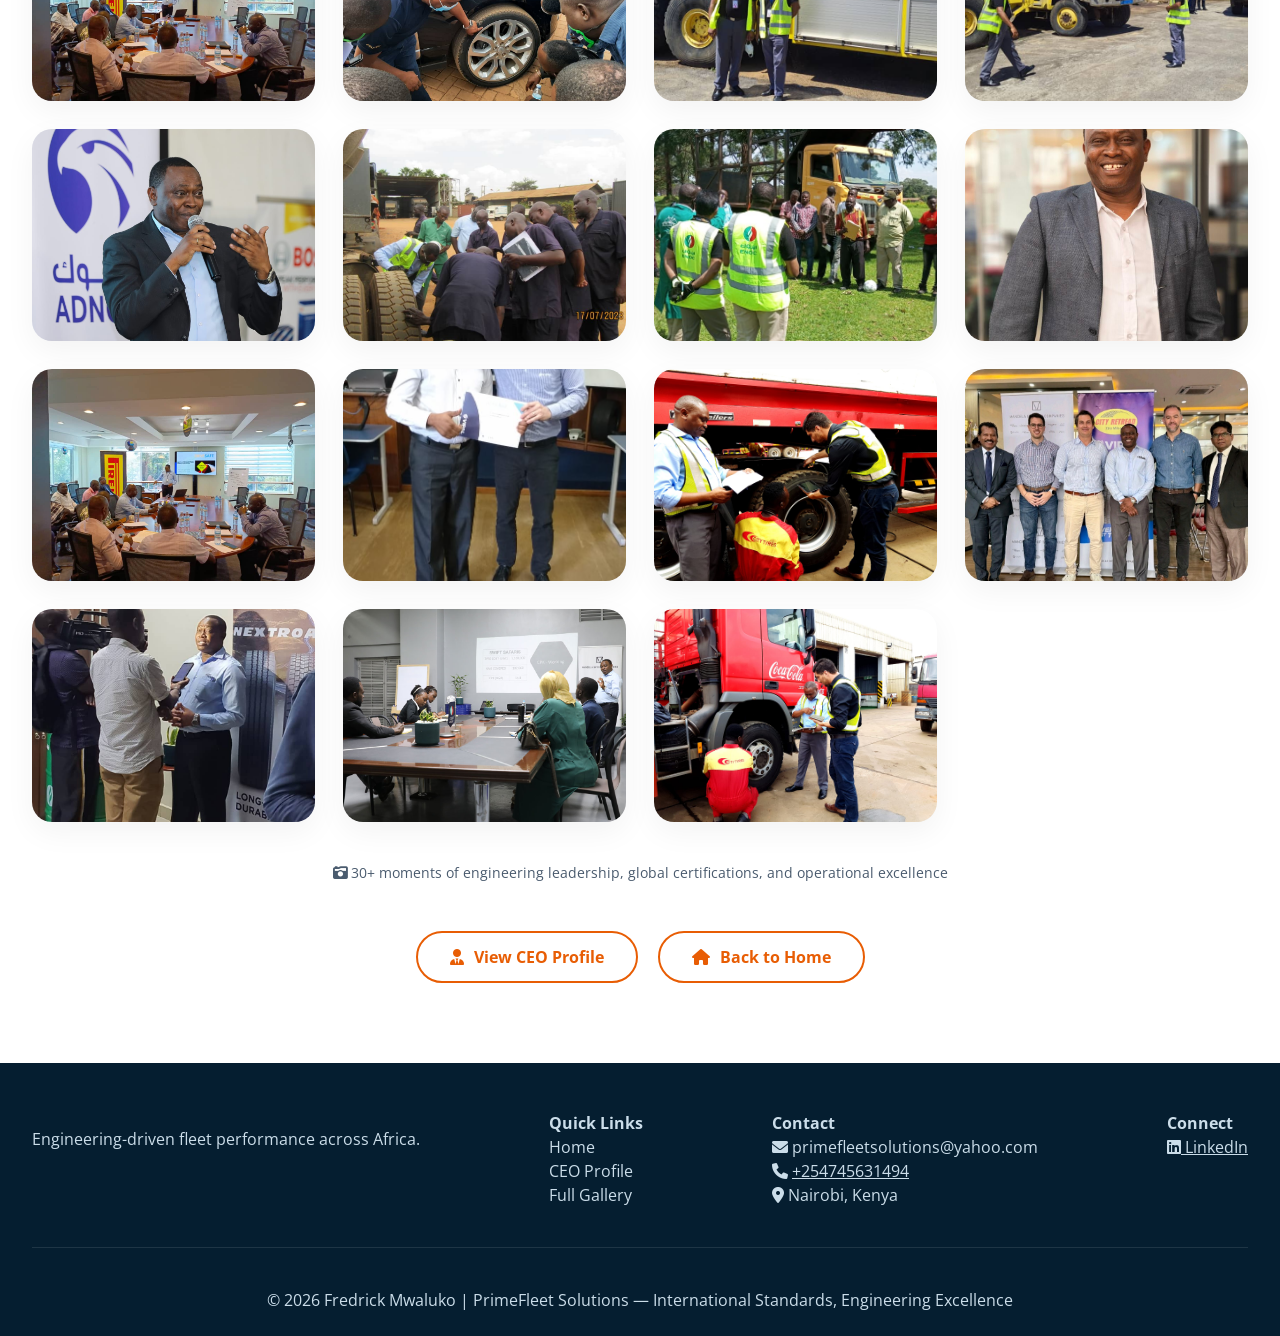
==== commit d5c088e9: "final" ====
--- a/ceo-gallery.html
+++ b/ceo-gallery.html
@@ -613,8 +613,8 @@
         </div>
         <div>
           <h4>Contact</h4>
-          <p><i class="fas fa-envelope"></i> mumobrian1542@gmail.com</p>
-          <p><i class="fas fa-phone"></i> <a href="tel:+254715598399" style="color: #cbdde9;">+254 715 598 399</a></p>
+          <p><i class="fas fa-envelope"></i> primefleetsolutions@yahoo.com</p>
+          <p><i class="fas fa-phone"></i> <a href="tel:+254745631494" style="color: #cbdde9;">+254745631494</a></p>
           <p><i class="fas fa-map-marker-alt"></i> Nairobi, Kenya</p>
         </div>
         <div>
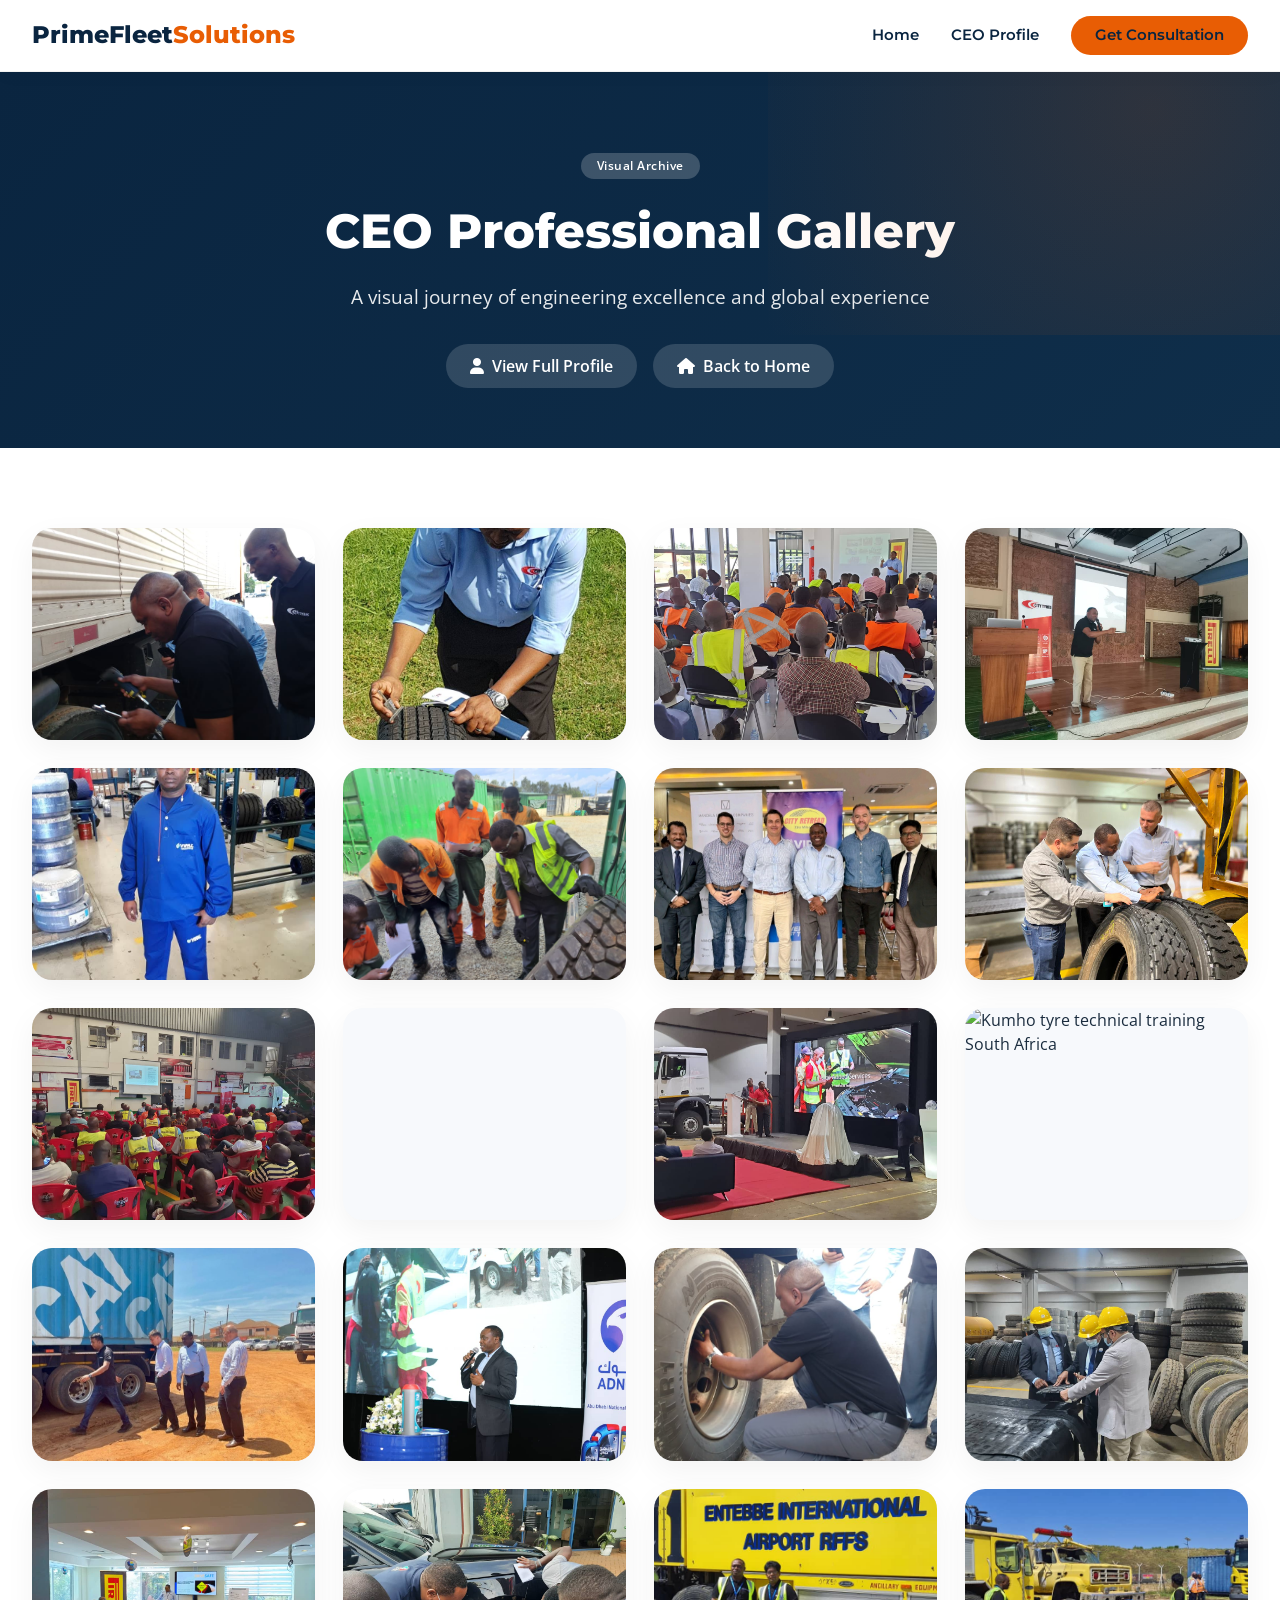
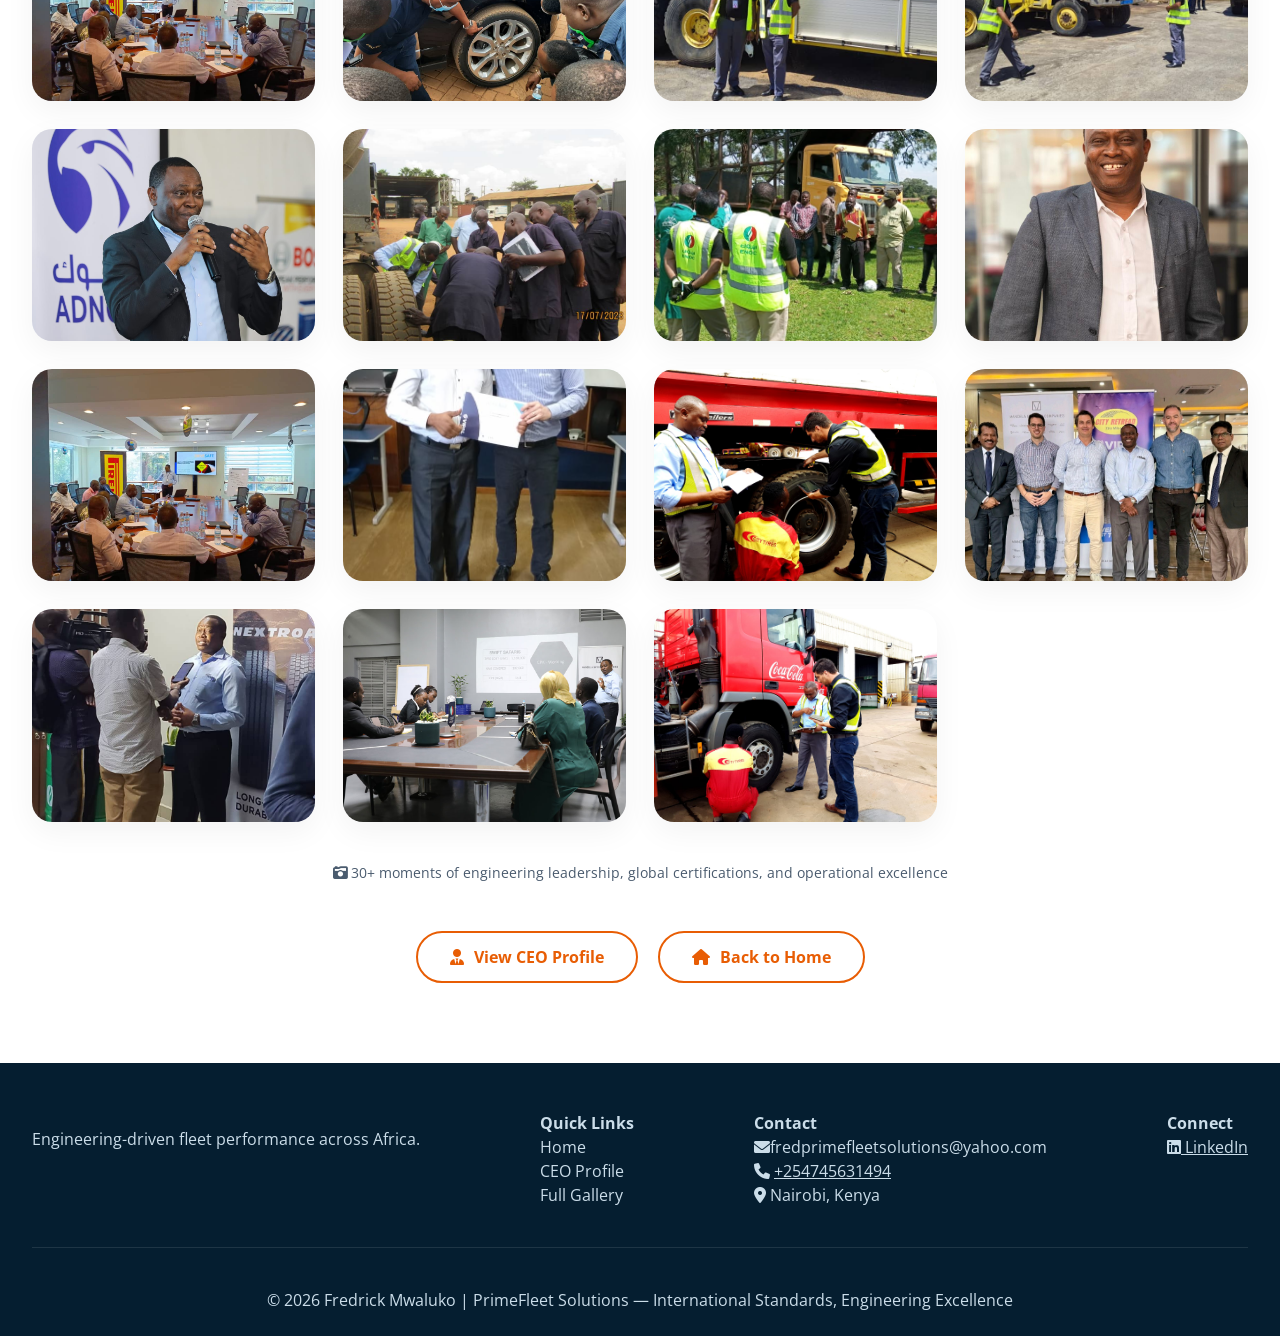
==== commit 02a2d183: "final" ====
--- a/ceo-gallery.html
+++ b/ceo-gallery.html
@@ -613,7 +613,7 @@
         </div>
         <div>
           <h4>Contact</h4>
-          <p><i class="fas fa-envelope"></i> primefleetsolutions@yahoo.com</p>
+          <p><i class="fas fa-envelope"></i>fredprimefleetsolutions@yahoo.com</p>
           <p><i class="fas fa-phone"></i> <a href="tel:+254745631494" style="color: #cbdde9;">+254745631494</a></p>
           <p><i class="fas fa-map-marker-alt"></i> Nairobi, Kenya</p>
         </div>
